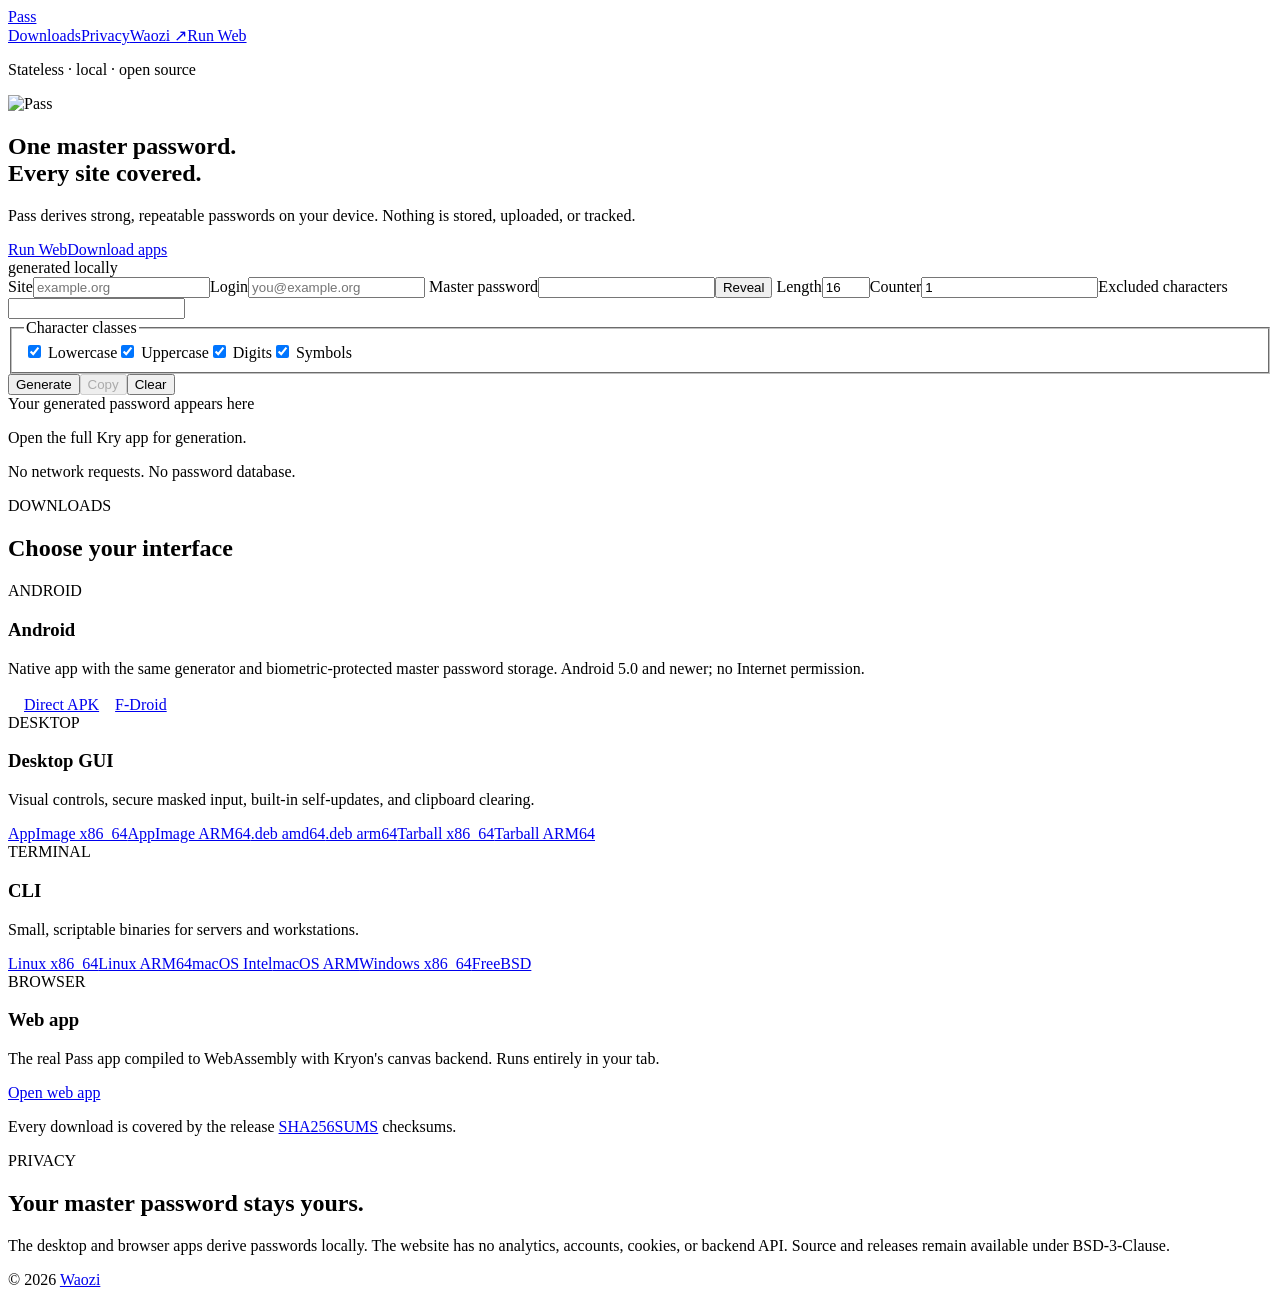
==== web/site/index.html @ 027b359e "Fix LessPass-compatible password generation" ====
<!doctype html>
<html lang="en">
<head>
  <meta charset="utf-8">
  <meta name="viewport" content="width=device-width,initial-scale=1">
  <title>Pass — deterministic passwords</title>
  <meta name="description" content="Generate deterministic passwords locally with the BSD-licensed Pass CLI, desktop app, or browser app.">
  <link rel="canonical" href="https://pass.waozi.xyz/">
  <meta name="theme-color" content="#f3f1ea">
  <link rel="manifest" href="/manifest.webmanifest">
  <link rel="icon" type="image/png" sizes="32x32" href="/icons/favicon-32.png">
  <link rel="apple-touch-icon" href="/icons/apple-touch-icon.png">
  <link rel="stylesheet" href="/styles.css">
</head>
<body>
  <header class="site-header"><div class="site-header-inner"><a class="brand" href="/"><img src="/icons/icon-192.png" alt="">Pass</a><nav class="header-nav"><a href="#downloads">Downloads</a><a href="#privacy">Privacy</a><a href="https://waozi.xyz">Waozi ↗</a><a class="button small" href="/app/">Run Web</a></nav></div></header>
  <main>
    <section class="hero">
      <div><p class="eyebrow">Stateless · local · open source</p><img class="hero-icon" src="/icons/icon-192.png" alt="Pass"><h1>One master password.<br><span>Every site covered.</span></h1><p class="lede">Pass derives strong, repeatable passwords on your device. Nothing is stored, uploaded, or tracked.</p><div class="actions"><a class="button primary" href="/app/">Run Web</a><a class="button" href="#downloads">Download apps</a></div></div>
      <div class="preview" id="generator"><div class="preview-head"><i></i><i></i><i></i><span>generated locally</span></div><div class="preview-body"><div class="form-grid">
        <label>Site<input id="site" autocomplete="off" placeholder="example.org"></label><label>Login<input id="login" autocomplete="username" placeholder="you@example.org"></label>
        <label class="wide">Master password<span class="password-wrap"><input id="master" type="password" autocomplete="current-password"><button id="reveal" type="button" class="inline">Reveal</button></span></label>
        <label>Length<input id="length" type="number" min="5" max="35" value="16"></label><label>Counter<input id="counter" type="number" min="1" value="1"></label><label class="wide">Excluded characters<input id="exclude" autocomplete="off"></label>
        <fieldset class="wide"><legend>Character classes</legend><label><input id="lower" type="checkbox" checked> Lowercase</label><label><input id="upper" type="checkbox" checked> Uppercase</label><label><input id="digits" type="checkbox" checked> Digits</label><label><input id="symbols" type="checkbox" checked> Symbols</label></fieldset>
        <div class="wide actions"><button id="generate" class="button" disabled>Generate</button><button id="copy" class="button secondary" disabled>Copy</button><button id="clear" class="button ghost">Clear</button></div>
        <output id="result" class="wide" aria-live="polite">Your generated password appears here</output><p id="message" class="wide status"></p>
      </div><div class="privacy-line">No network requests. No password database.</div></div></div>
    </section>
    <section id="downloads"><p class="eyebrow">DOWNLOADS</p><h2>Choose your interface</h2><div class="cards">
      <article><span class="tag">ANDROID</span><h3>Android</h3><p>Native app with the same generator and biometric-protected master password storage. Android 5.0 and newer; no Internet permission.</p><div class="links"><a class="channel" href="/downloads/pass-android.apk"><img src="/icons/droid.png" alt="" width="16" height="16">Direct APK</a><a class="channel" href="https://f-droid.org/packages/xyz.waozi.pass/"><img src="/icons/fdroid.png" alt="" width="16" height="16">F-Droid</a></div></article>
      <article><span class="tag">DESKTOP</span><h3>Desktop GUI</h3><p>Visual controls, secure masked input, built-in self-updates, and clipboard clearing.</p><div class="links"><a href="https://github.com/waozixyz/pass/releases/latest/download/pass-${version}-x86_64.AppImage">AppImage x86_64</a><a href="https://github.com/waozixyz/pass/releases/latest/download/pass-${version}-aarch64.AppImage">AppImage ARM64</a><a href="https://github.com/waozixyz/pass/releases/latest/download/pass_${version}_amd64.deb">.deb amd64</a><a href="https://github.com/waozixyz/pass/releases/latest/download/pass_${version}_arm64.deb">.deb arm64</a><a href="/downloads/pass-gui-linux-amd64.tar.gz">Tarball x86_64</a><a href="/downloads/pass-gui-linux-arm64.tar.gz">Tarball ARM64</a></div></article>
      <article><span class="tag">TERMINAL</span><h3>CLI</h3><p>Small, scriptable binaries for servers and workstations.</p><div class="links"><a href="/downloads/pass-cli-linux-amd64.tar.gz">Linux x86_64</a><a href="/downloads/pass-cli-linux-arm64.tar.gz">Linux ARM64</a><a href="/downloads/pass-cli-darwin-amd64.tar.gz">macOS Intel</a><a href="/downloads/pass-cli-darwin-arm64.tar.gz">macOS ARM</a><a href="/downloads/pass-cli-windows-amd64.zip">Windows x86_64</a><a href="/downloads/pass-cli-freebsd-amd64.tar.gz">FreeBSD</a></div></article>
      <article><span class="tag">BROWSER</span><h3>Web app</h3><p>The real Pass app compiled to WebAssembly with Kryon's canvas backend. Runs entirely in your tab.</p><div class="links"><a href="/app/">Open web app</a></div></article>
    </div><p class="downloads-note">Every download is covered by the release <a href="https://github.com/waozixyz/pass/releases/latest/download/SHA256SUMS">SHA256SUMS</a> checksums.</p></section>
    <section class="privacy" id="privacy"><p class="eyebrow">PRIVACY</p><h2>Your master password stays yours.</h2><p>The desktop and browser apps derive passwords locally. The website has no analytics, accounts, cookies, or backend API. Source and releases remain available under BSD-3-Clause.</p></section>
  </main>
  <footer><span>© 2026 <a href="https://waozi.xyz">Waozi</a></span></footer>
<script src="home.js"></script>
</body>
</html>
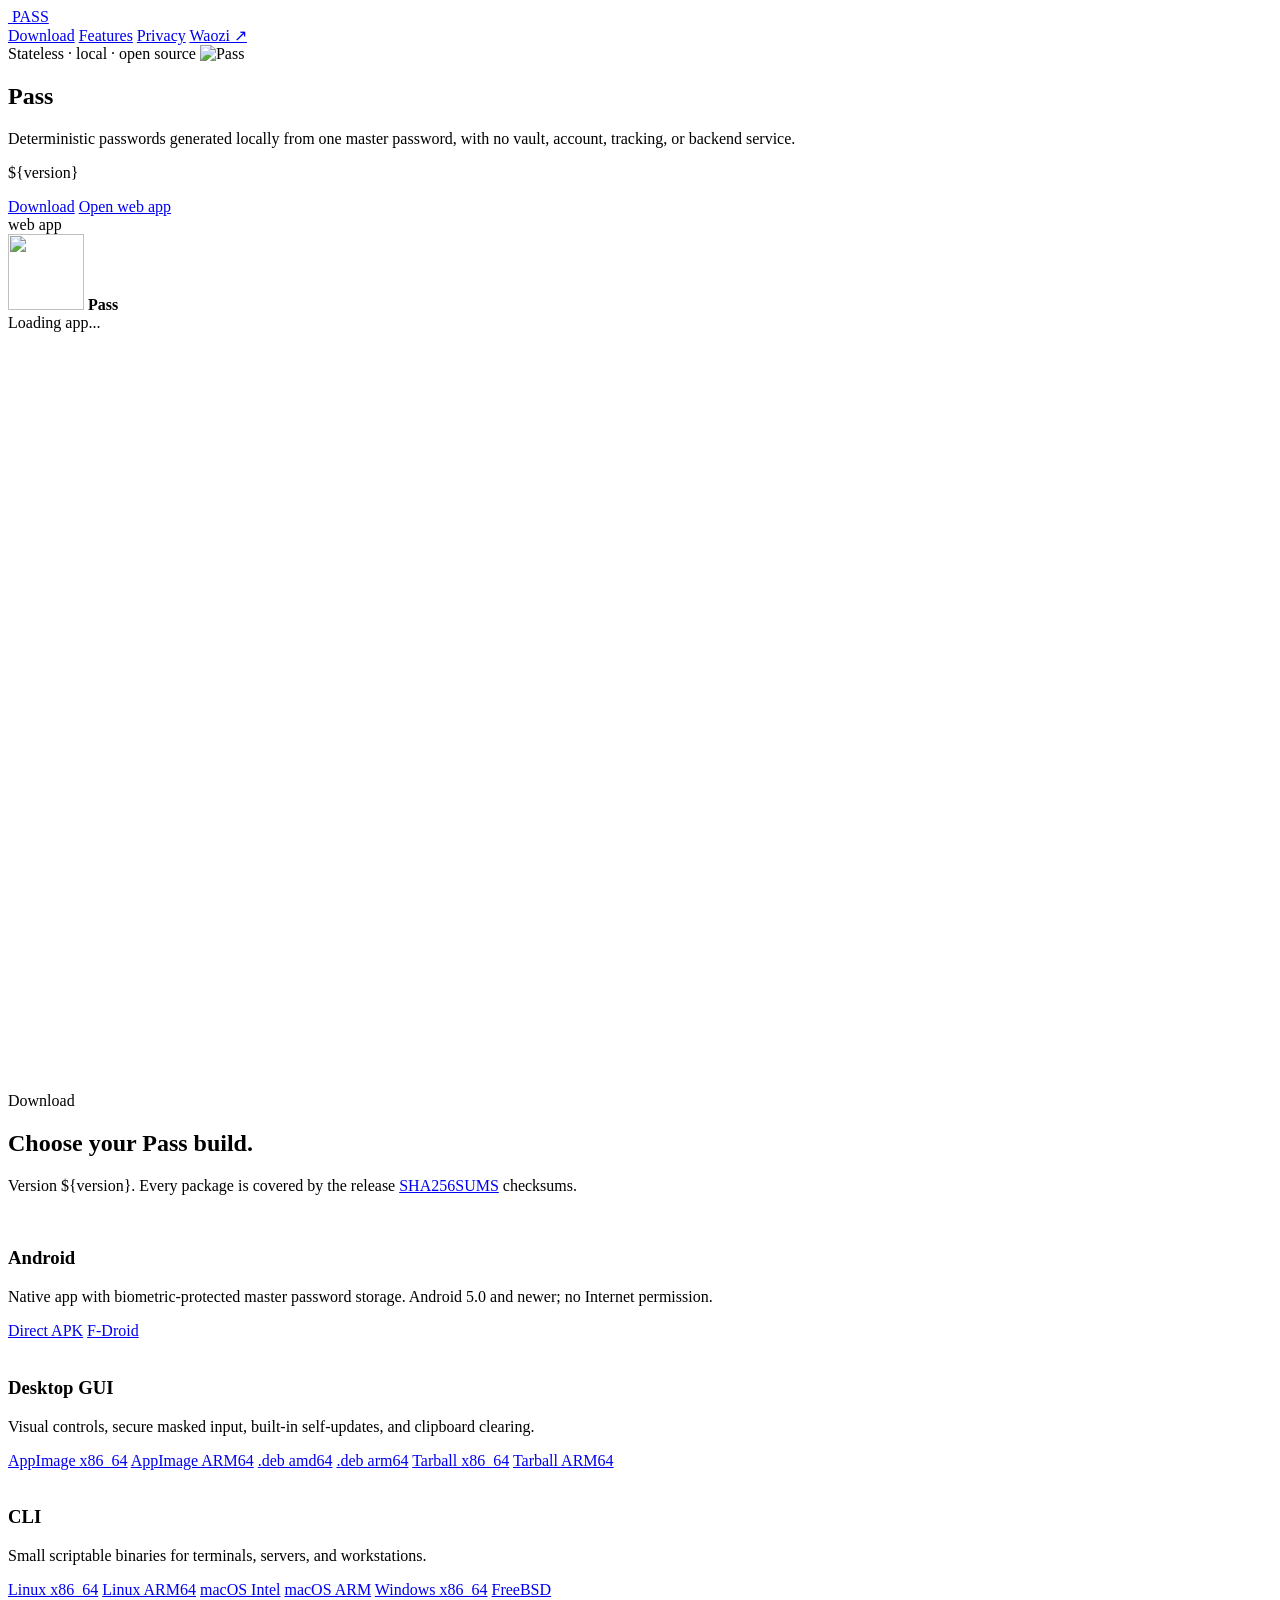
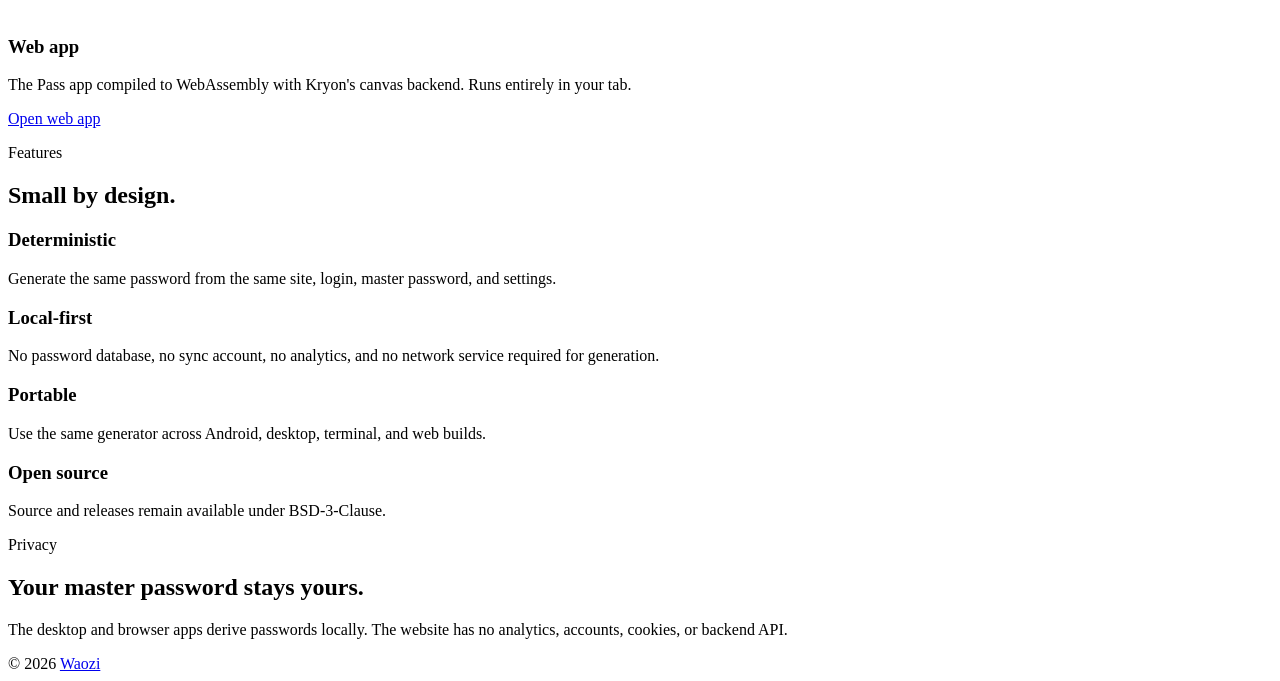
==== commit 7b9de10d: "Refresh Pass website styling" ====
--- a/web/site/index.html
+++ b/web/site/index.html
@@ -6,35 +6,140 @@
   <title>Pass — deterministic passwords</title>
   <meta name="description" content="Generate deterministic passwords locally with the BSD-licensed Pass CLI, desktop app, or browser app.">
   <link rel="canonical" href="https://pass.waozi.xyz/">
-  <meta name="theme-color" content="#f3f1ea">
+  <meta name="theme-color" content="#f7ede2">
   <link rel="manifest" href="/manifest.webmanifest">
   <link rel="icon" type="image/png" sizes="32x32" href="/icons/favicon-32.png">
   <link rel="apple-touch-icon" href="/icons/apple-touch-icon.png">
   <link rel="stylesheet" href="/styles.css">
 </head>
 <body>
-  <header class="site-header"><div class="site-header-inner"><a class="brand" href="/"><img src="/icons/icon-192.png" alt="">Pass</a><nav class="header-nav"><a href="#downloads">Downloads</a><a href="#privacy">Privacy</a><a href="https://waozi.xyz">Waozi ↗</a><a class="button small" href="/app/">Run Web</a></nav></div></header>
-  <main>
-    <section class="hero">
-      <div><p class="eyebrow">Stateless · local · open source</p><img class="hero-icon" src="/icons/icon-192.png" alt="Pass"><h1>One master password.<br><span>Every site covered.</span></h1><p class="lede">Pass derives strong, repeatable passwords on your device. Nothing is stored, uploaded, or tracked.</p><div class="actions"><a class="button primary" href="/app/">Run Web</a><a class="button" href="#downloads">Download apps</a></div></div>
-      <div class="preview" id="generator"><div class="preview-head"><i></i><i></i><i></i><span>generated locally</span></div><div class="preview-body"><div class="form-grid">
-        <label>Site<input id="site" autocomplete="off" placeholder="example.org"></label><label>Login<input id="login" autocomplete="username" placeholder="you@example.org"></label>
-        <label class="wide">Master password<span class="password-wrap"><input id="master" type="password" autocomplete="current-password"><button id="reveal" type="button" class="inline">Reveal</button></span></label>
-        <label>Length<input id="length" type="number" min="5" max="35" value="16"></label><label>Counter<input id="counter" type="number" min="1" value="1"></label><label class="wide">Excluded characters<input id="exclude" autocomplete="off"></label>
-        <fieldset class="wide"><legend>Character classes</legend><label><input id="lower" type="checkbox" checked> Lowercase</label><label><input id="upper" type="checkbox" checked> Uppercase</label><label><input id="digits" type="checkbox" checked> Digits</label><label><input id="symbols" type="checkbox" checked> Symbols</label></fieldset>
-        <div class="wide actions"><button id="generate" class="button" disabled>Generate</button><button id="copy" class="button secondary" disabled>Copy</button><button id="clear" class="button ghost">Clear</button></div>
-        <output id="result" class="wide" aria-live="polite">Your generated password appears here</output><p id="message" class="wide status"></p>
-      </div><div class="privacy-line">No network requests. No password database.</div></div></div>
+  <header class="site-header">
+    <div class="site-header-inner">
+      <a class="brand" href="/">
+        <img src="/icons/icon-192.png" alt="">
+        <span>PASS</span>
+      </a>
+      <nav class="header-nav" aria-label="Primary">
+        <a href="#downloads">Download</a>
+        <a href="#features">Features</a>
+        <a href="#privacy">Privacy</a>
+        <a class="is-external" href="https://waozi.xyz">Waozi ↗</a>
+      </nav>
+    </div>
+  </header>
+  <main id="main-content">
+    <section class="hero" aria-label="Pass introduction">
+      <div class="hero-copy">
+        <span class="eyebrow"><span class="dot"></span>Stateless &middot; local &middot; open source</span>
+        <img class="hero-icon" src="/icons/icon-192.png" alt="Pass">
+        <h1>Pass</h1>
+        <p class="lede">Deterministic passwords generated locally from one master password, with no vault, account, tracking, or backend service.</p>
+        <p class="version">${version}</p>
+        <div class="actions">
+          <a class="button primary" href="#downloads">Download</a>
+          <a class="button" href="/app/">Open web app</a>
+        </div>
+      </div>
+      <div class="hero-panel">
+        <div class="hero-panel-bar">
+          <span class="tl"></span>
+          <span class="tl"></span>
+          <span class="tl"></span>
+          <span class="title">web app</span>
+        </div>
+        <div class="home-app" aria-label="Pass web app">
+          <div class="loading-screen" id="loading-screen" role="status" aria-live="polite">
+            <div class="loading-panel">
+              <img src="/icons/icon-192.png" alt="" width="76" height="76">
+              <strong>Pass</strong>
+              <div id="status">Loading app...</div>
+            </div>
+          </div>
+          <div class="canvas-stage">
+            <div class="canvas-frame" id="canvas-frame">
+              <canvas class="emscripten" id="canvas" width="720" height="740" oncontextmenu="event.preventDefault()" tabindex="-1"></canvas>
+            </div>
+          </div>
+        </div>
+      </div>
     </section>
-    <section id="downloads"><p class="eyebrow">DOWNLOADS</p><h2>Choose your interface</h2><div class="cards">
-      <article><span class="tag">ANDROID</span><h3>Android</h3><p>Native app with the same generator and biometric-protected master password storage. Android 5.0 and newer; no Internet permission.</p><div class="links"><a class="channel" href="/downloads/pass-android.apk"><img src="/icons/droid.png" alt="" width="16" height="16">Direct APK</a><a class="channel" href="https://f-droid.org/packages/xyz.waozi.pass/"><img src="/icons/fdroid.png" alt="" width="16" height="16">F-Droid</a></div></article>
-      <article><span class="tag">DESKTOP</span><h3>Desktop GUI</h3><p>Visual controls, secure masked input, built-in self-updates, and clipboard clearing.</p><div class="links"><a href="https://github.com/waozixyz/pass/releases/latest/download/pass-${version}-x86_64.AppImage">AppImage x86_64</a><a href="https://github.com/waozixyz/pass/releases/latest/download/pass-${version}-aarch64.AppImage">AppImage ARM64</a><a href="https://github.com/waozixyz/pass/releases/latest/download/pass_${version}_amd64.deb">.deb amd64</a><a href="https://github.com/waozixyz/pass/releases/latest/download/pass_${version}_arm64.deb">.deb arm64</a><a href="/downloads/pass-gui-linux-amd64.tar.gz">Tarball x86_64</a><a href="/downloads/pass-gui-linux-arm64.tar.gz">Tarball ARM64</a></div></article>
-      <article><span class="tag">TERMINAL</span><h3>CLI</h3><p>Small, scriptable binaries for servers and workstations.</p><div class="links"><a href="/downloads/pass-cli-linux-amd64.tar.gz">Linux x86_64</a><a href="/downloads/pass-cli-linux-arm64.tar.gz">Linux ARM64</a><a href="/downloads/pass-cli-darwin-amd64.tar.gz">macOS Intel</a><a href="/downloads/pass-cli-darwin-arm64.tar.gz">macOS ARM</a><a href="/downloads/pass-cli-windows-amd64.zip">Windows x86_64</a><a href="/downloads/pass-cli-freebsd-amd64.tar.gz">FreeBSD</a></div></article>
-      <article><span class="tag">BROWSER</span><h3>Web app</h3><p>The real Pass app compiled to WebAssembly with Kryon's canvas backend. Runs entirely in your tab.</p><div class="links"><a href="/app/">Open web app</a></div></article>
-    </div><p class="downloads-note">Every download is covered by the release <a href="https://github.com/waozixyz/pass/releases/latest/download/SHA256SUMS">SHA256SUMS</a> checksums.</p></section>
-    <section class="privacy" id="privacy"><p class="eyebrow">PRIVACY</p><h2>Your master password stays yours.</h2><p>The desktop and browser apps derive passwords locally. The website has no analytics, accounts, cookies, or backend API. Source and releases remain available under BSD-3-Clause.</p></section>
+    <section class="downloads-section" id="downloads" aria-labelledby="downloads-title">
+      <div class="section-heading">
+        <p class="section-eyebrow"><span class="dot"></span>Download</p>
+        <h2 id="downloads-title">Choose your Pass build.</h2>
+        <p>Version ${version}. Every package is covered by the release <a href="https://github.com/waozixyz/pass/releases/latest/download/SHA256SUMS">SHA256SUMS</a> checksums.</p>
+      </div>
+      <div class="downloads-board">
+        <article class="download-platform">
+          <div class="download-platform-icon"><img src="/icons/droid.png" alt=""></div>
+          <div class="download-platform-body">
+            <h3>Android</h3>
+            <p>Native app with biometric-protected master password storage. Android 5.0 and newer; no Internet permission.</p>
+            <nav class="download-pills" aria-label="Android downloads">
+              <a class="is-primary" href="/downloads/pass-android.apk">Direct APK</a>
+              <a href="https://f-droid.org/packages/xyz.waozi.pass/">F-Droid</a>
+            </nav>
+          </div>
+        </article>
+        <article class="download-platform">
+          <div class="download-platform-icon"><img src="/icons/icon-192.png" alt=""></div>
+          <div class="download-platform-body">
+            <h3>Desktop GUI</h3>
+            <p>Visual controls, secure masked input, built-in self-updates, and clipboard clearing.</p>
+            <nav class="download-pills" aria-label="Desktop downloads">
+              <a class="is-primary" href="https://github.com/waozixyz/pass/releases/latest/download/pass-${version}-x86_64.AppImage">AppImage x86_64</a>
+              <a href="https://github.com/waozixyz/pass/releases/latest/download/pass-${version}-aarch64.AppImage">AppImage ARM64</a>
+              <a href="https://github.com/waozixyz/pass/releases/latest/download/pass_${version}_amd64.deb">.deb amd64</a>
+              <a href="https://github.com/waozixyz/pass/releases/latest/download/pass_${version}_arm64.deb">.deb arm64</a>
+              <a href="/downloads/pass-gui-linux-amd64.tar.gz">Tarball x86_64</a>
+              <a href="/downloads/pass-gui-linux-arm64.tar.gz">Tarball ARM64</a>
+            </nav>
+          </div>
+        </article>
+        <article class="download-platform">
+          <div class="download-platform-icon"><img src="/icons/icon-192.png" alt=""></div>
+          <div class="download-platform-body">
+            <h3>CLI</h3>
+            <p>Small scriptable binaries for terminals, servers, and workstations.</p>
+            <nav class="download-pills" aria-label="CLI downloads">
+              <a class="is-primary" href="/downloads/pass-cli-linux-amd64.tar.gz">Linux x86_64</a>
+              <a href="/downloads/pass-cli-linux-arm64.tar.gz">Linux ARM64</a>
+              <a href="/downloads/pass-cli-darwin-amd64.tar.gz">macOS Intel</a>
+              <a href="/downloads/pass-cli-darwin-arm64.tar.gz">macOS ARM</a>
+              <a href="/downloads/pass-cli-windows-amd64.zip">Windows x86_64</a>
+              <a href="/downloads/pass-cli-freebsd-amd64.tar.gz">FreeBSD</a>
+            </nav>
+          </div>
+        </article>
+        <article class="download-platform">
+          <div class="download-platform-icon"><img src="/icons/icon-192.png" alt=""></div>
+          <div class="download-platform-body">
+            <h3>Web app</h3>
+            <p>The Pass app compiled to WebAssembly with Kryon's canvas backend. Runs entirely in your tab.</p>
+            <nav class="download-pills" aria-label="Web app links">
+              <a class="is-primary" href="/app/">Open web app</a>
+            </nav>
+          </div>
+        </article>
+      </div>
+    </section>
+    <section class="features-section" id="features">
+      <p class="section-eyebrow"><span class="dot"></span>Features</p>
+      <h2>Small by design.</h2>
+      <div class="features-grid">
+        <div class="feature-item"><h3>Deterministic</h3><p>Generate the same password from the same site, login, master password, and settings.</p></div>
+        <div class="feature-item"><h3>Local-first</h3><p>No password database, no sync account, no analytics, and no network service required for generation.</p></div>
+        <div class="feature-item"><h3>Portable</h3><p>Use the same generator across Android, desktop, terminal, and web builds.</p></div>
+        <div class="feature-item"><h3>Open source</h3><p>Source and releases remain available under BSD-3-Clause.</p></div>
+      </div>
+    </section>
+    <section class="privacy-section" id="privacy">
+      <p class="section-eyebrow"><span class="dot"></span>Privacy</p>
+      <h2>Your master password stays yours.</h2>
+      <p>The desktop and browser apps derive passwords locally. The website has no analytics, accounts, cookies, or backend API.</p>
+    </section>
   </main>
   <footer><span>© 2026 <a href="https://waozi.xyz">Waozi</a></span></footer>
-<script src="home.js"></script>
+<script src="/app/app.js" data-app-base="/app/"></script>
 </body>
 </html>
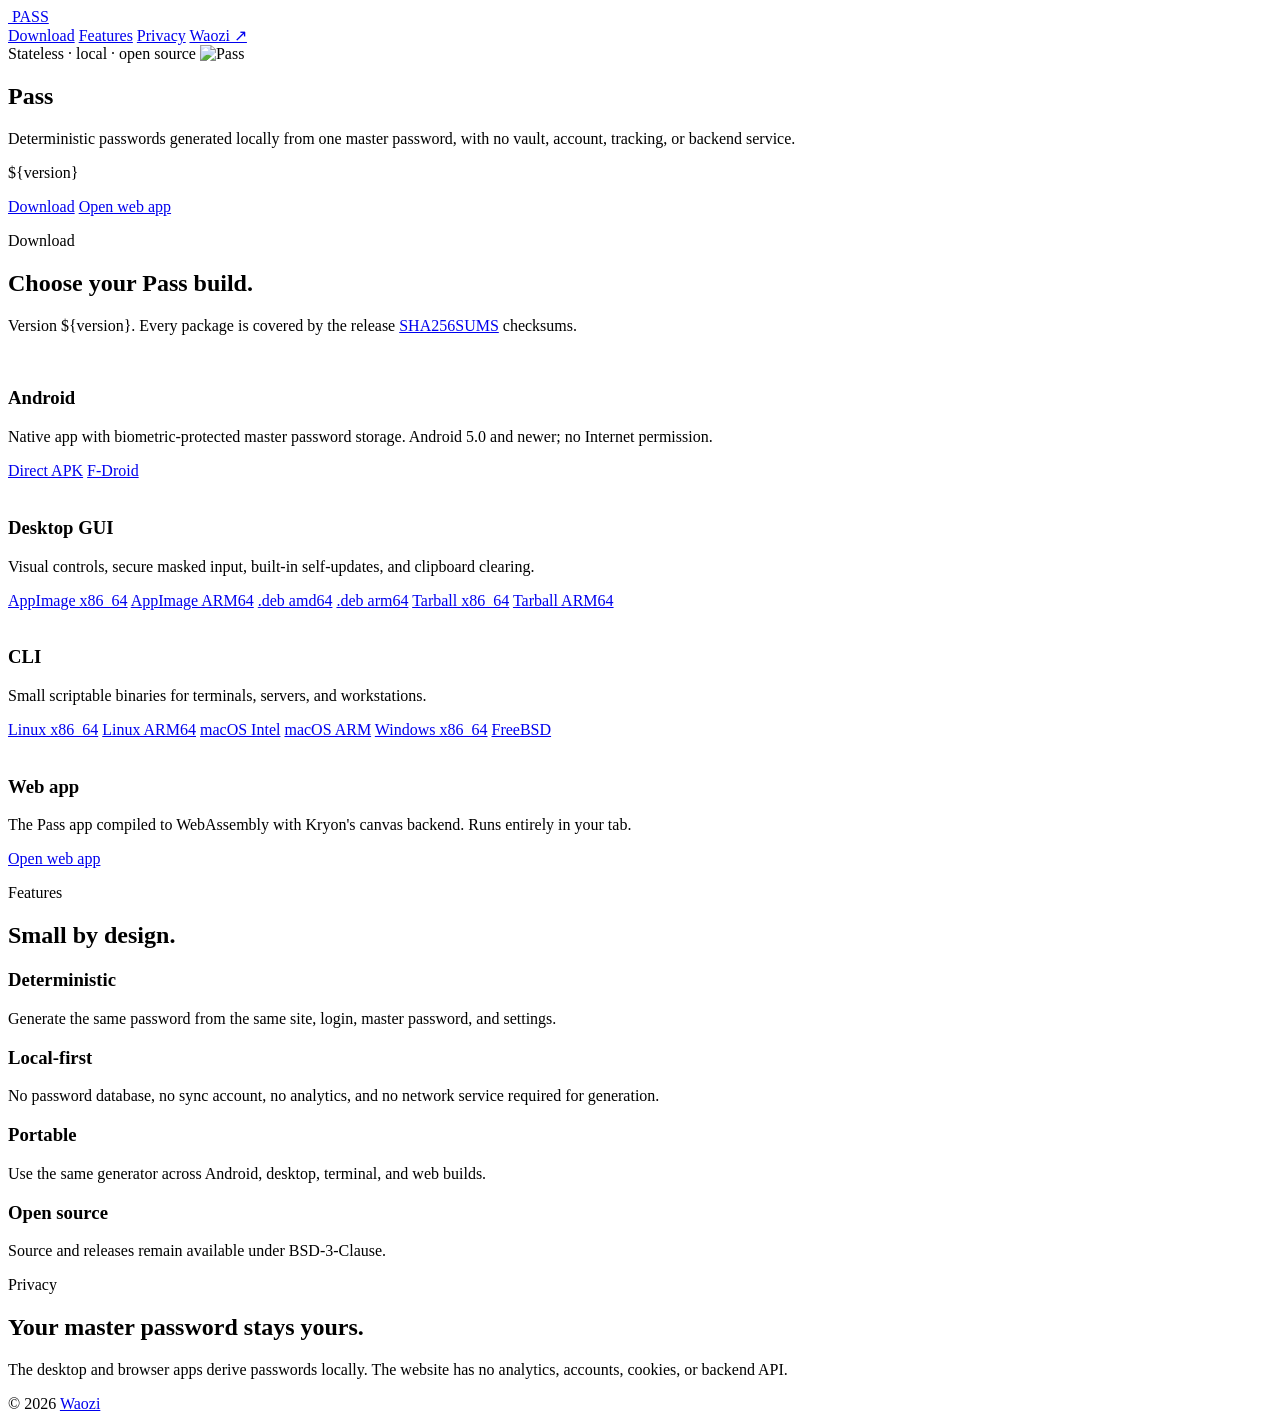
==== commit 044024b5: "Keep Pass web app on separate page" ====
--- a/web/site/index.html
+++ b/web/site/index.html
@@ -38,28 +38,6 @@
         <div class="actions">
           <a class="button primary" href="#downloads">Download</a>
           <a class="button" href="/app/">Open web app</a>
-        </div>
-      </div>
-      <div class="hero-panel">
-        <div class="hero-panel-bar">
-          <span class="tl"></span>
-          <span class="tl"></span>
-          <span class="tl"></span>
-          <span class="title">web app</span>
-        </div>
-        <div class="home-app" aria-label="Pass web app">
-          <div class="loading-screen" id="loading-screen" role="status" aria-live="polite">
-            <div class="loading-panel">
-              <img src="/icons/icon-192.png" alt="" width="76" height="76">
-              <strong>Pass</strong>
-              <div id="status">Loading app...</div>
-            </div>
-          </div>
-          <div class="canvas-stage">
-            <div class="canvas-frame" id="canvas-frame">
-              <canvas class="emscripten" id="canvas" width="720" height="740" oncontextmenu="event.preventDefault()" tabindex="-1"></canvas>
-            </div>
-          </div>
         </div>
       </div>
     </section>
@@ -140,6 +118,5 @@
     </section>
   </main>
   <footer><span>© 2026 <a href="https://waozi.xyz">Waozi</a></span></footer>
-<script src="/app/app.js" data-app-base="/app/"></script>
 </body>
 </html>
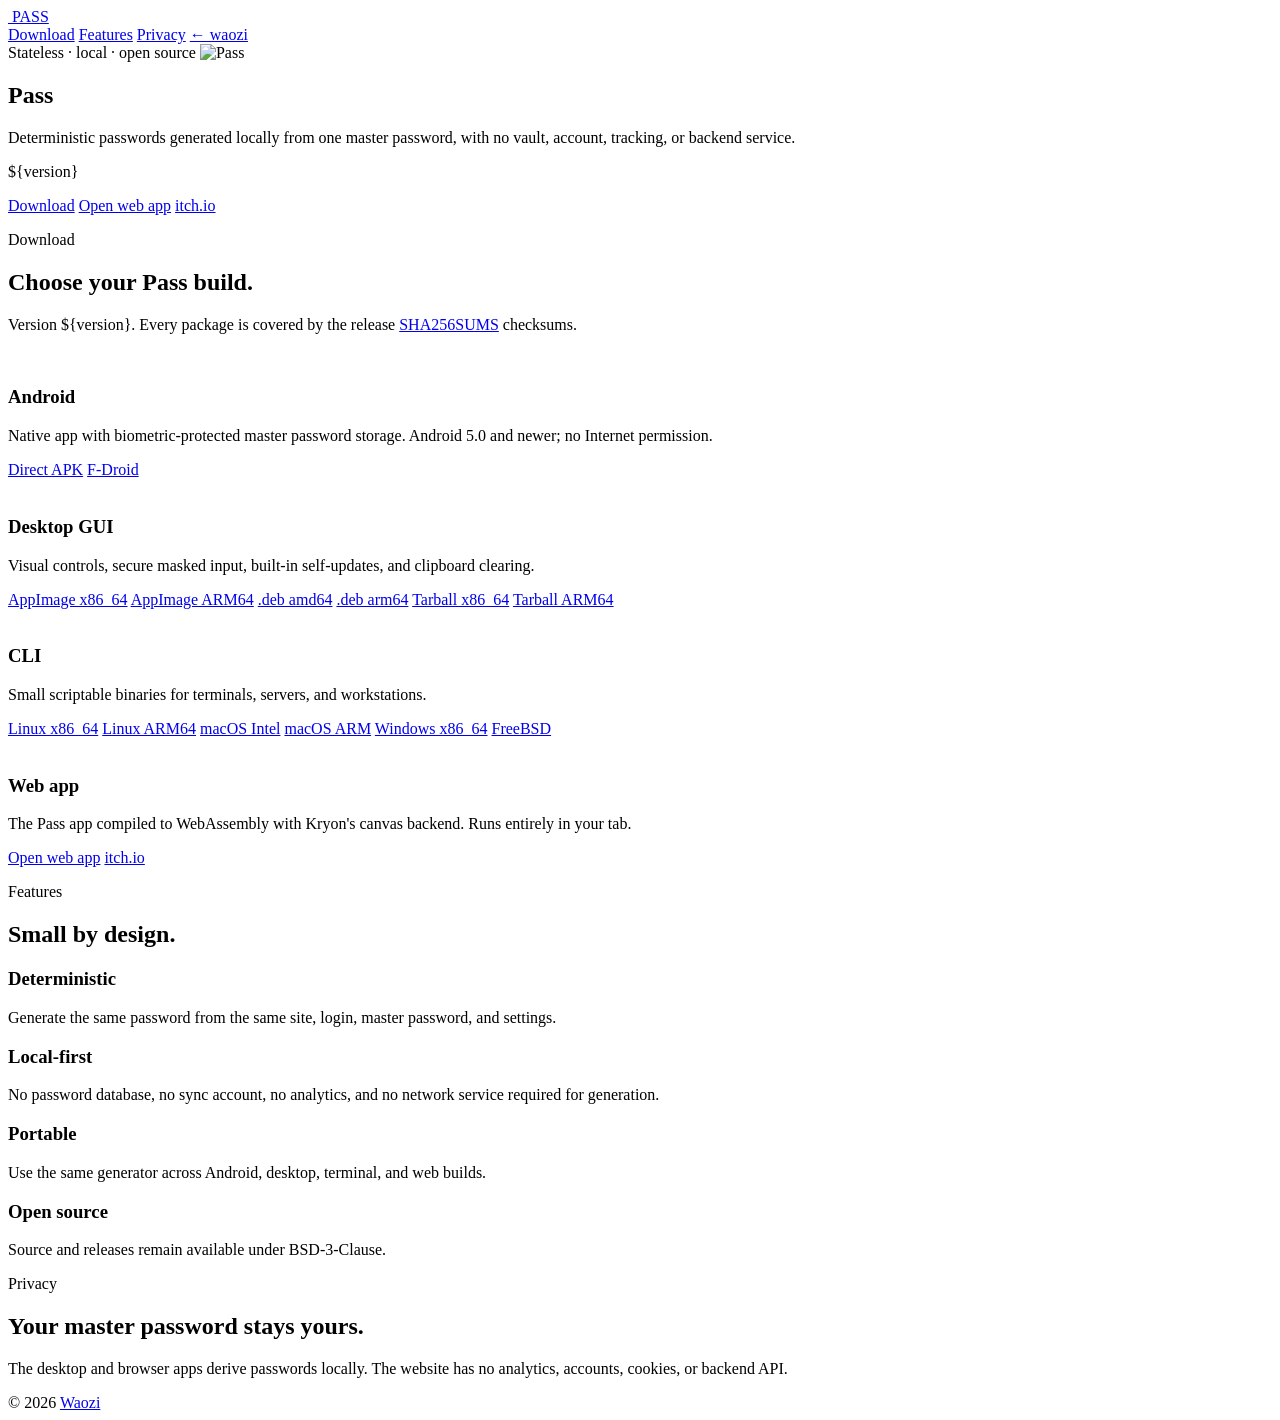
==== commit 7a1ab6a4: "Publish Pass web builds to itch" ====
--- a/web/site/index.html
+++ b/web/site/index.html
@@ -23,7 +23,7 @@
         <a href="#downloads">Download</a>
         <a href="#features">Features</a>
         <a href="#privacy">Privacy</a>
-        <a class="is-external" href="https://waozi.xyz">Waozi ↗</a>
+        <a class="is-external" href="https://waozi.xyz" aria-label="Return to waozi.xyz">← waozi</a>
       </nav>
     </div>
   </header>
@@ -38,6 +38,7 @@
         <div class="actions">
           <a class="button primary" href="#downloads">Download</a>
           <a class="button" href="/app/">Open web app</a>
+          <a class="button" href="https://waozi.itch.io/pass" target="_blank" rel="noopener">itch.io</a>
         </div>
       </div>
     </section>
@@ -60,7 +61,7 @@
           </div>
         </article>
         <article class="download-platform">
-          <div class="download-platform-icon"><img src="/icons/icon-192.png" alt=""></div>
+          <div class="download-platform-icon"><img src="/icons/display.png" alt=""></div>
           <div class="download-platform-body">
             <h3>Desktop GUI</h3>
             <p>Visual controls, secure masked input, built-in self-updates, and clipboard clearing.</p>
@@ -75,7 +76,7 @@
           </div>
         </article>
         <article class="download-platform">
-          <div class="download-platform-icon"><img src="/icons/icon-192.png" alt=""></div>
+          <div class="download-platform-icon"><img src="/icons/cli.png" alt=""></div>
           <div class="download-platform-body">
             <h3>CLI</h3>
             <p>Small scriptable binaries for terminals, servers, and workstations.</p>
@@ -90,12 +91,13 @@
           </div>
         </article>
         <article class="download-platform">
-          <div class="download-platform-icon"><img src="/icons/icon-192.png" alt=""></div>
+          <div class="download-platform-icon"><img src="/icons/wasm.png" alt=""></div>
           <div class="download-platform-body">
             <h3>Web app</h3>
             <p>The Pass app compiled to WebAssembly with Kryon's canvas backend. Runs entirely in your tab.</p>
             <nav class="download-pills" aria-label="Web app links">
               <a class="is-primary" href="/app/">Open web app</a>
+              <a href="https://waozi.itch.io/pass" target="_blank" rel="noopener">itch.io</a>
             </nav>
           </div>
         </article>
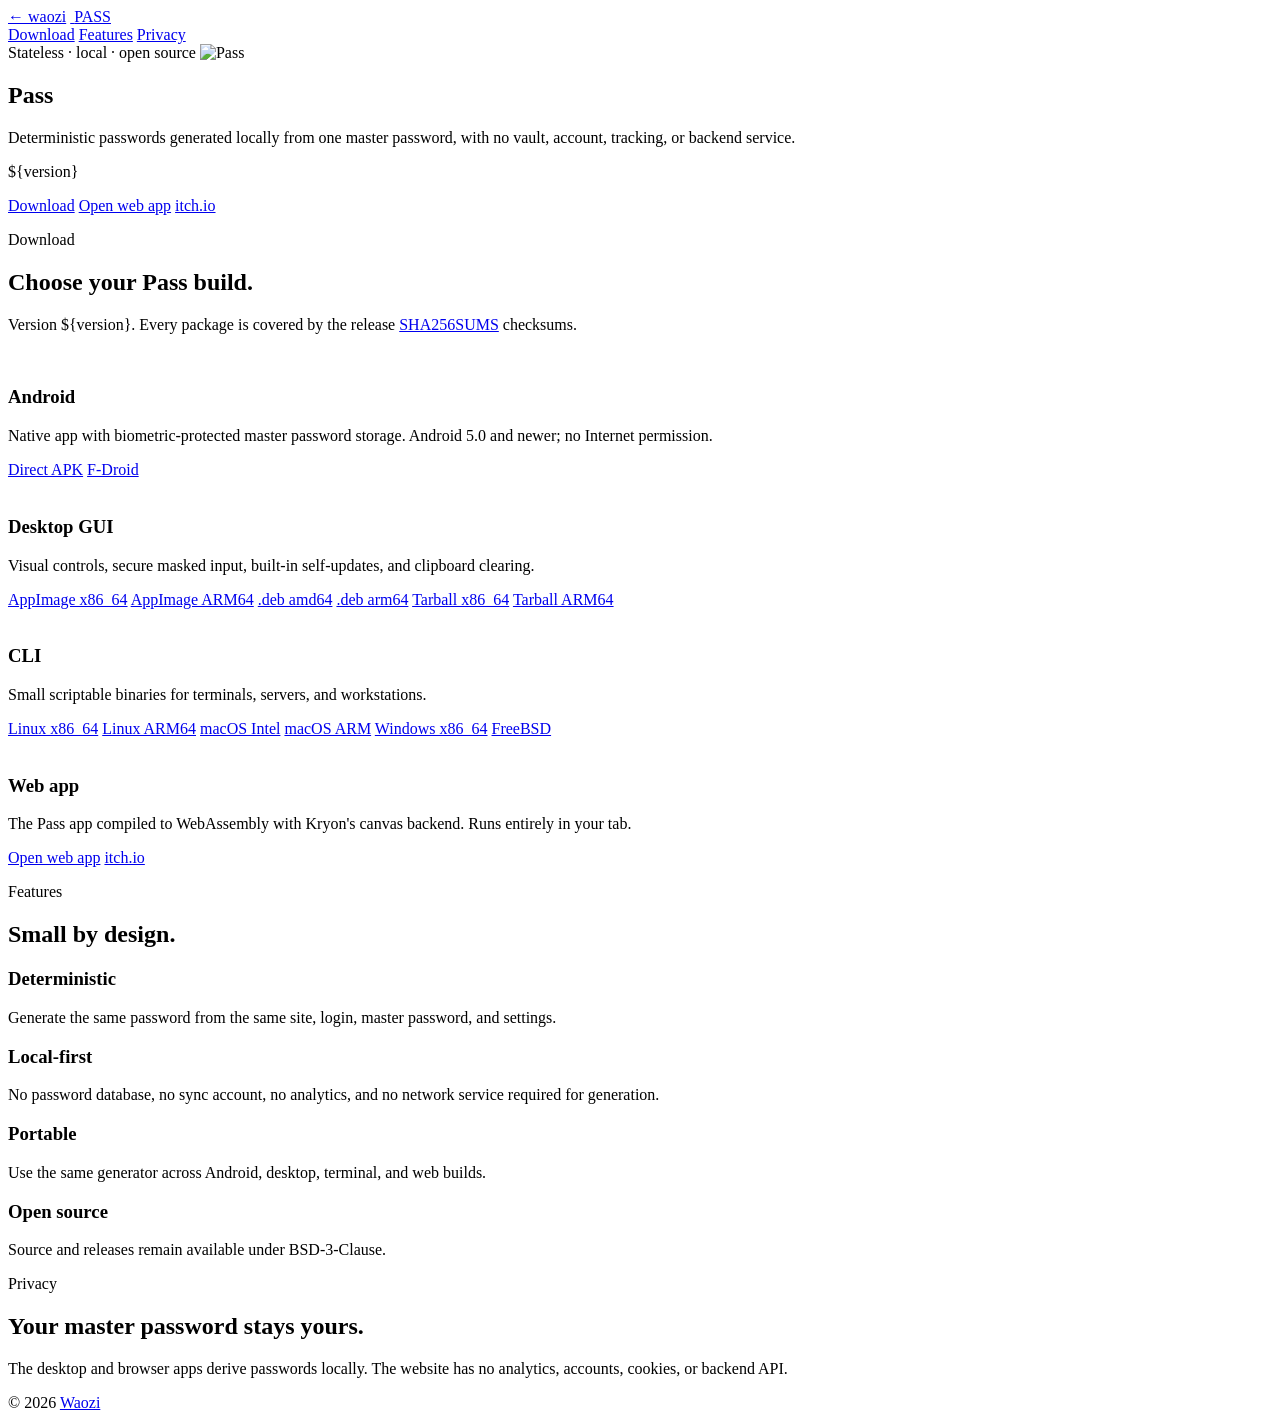
==== commit 3d27747a: "Move Pass Waozi return link" ====
--- a/web/site/index.html
+++ b/web/site/index.html
@@ -15,6 +15,7 @@
 <body>
   <header class="site-header">
     <div class="site-header-inner">
+      <a class="site-return" href="https://waozi.xyz" aria-label="Return to waozi.xyz">← waozi</a>
       <a class="brand" href="/">
         <img src="/icons/icon-192.png" alt="">
         <span>PASS</span>
@@ -23,7 +24,6 @@
         <a href="#downloads">Download</a>
         <a href="#features">Features</a>
         <a href="#privacy">Privacy</a>
-        <a class="is-external" href="https://waozi.xyz" aria-label="Return to waozi.xyz">← waozi</a>
       </nav>
     </div>
   </header>
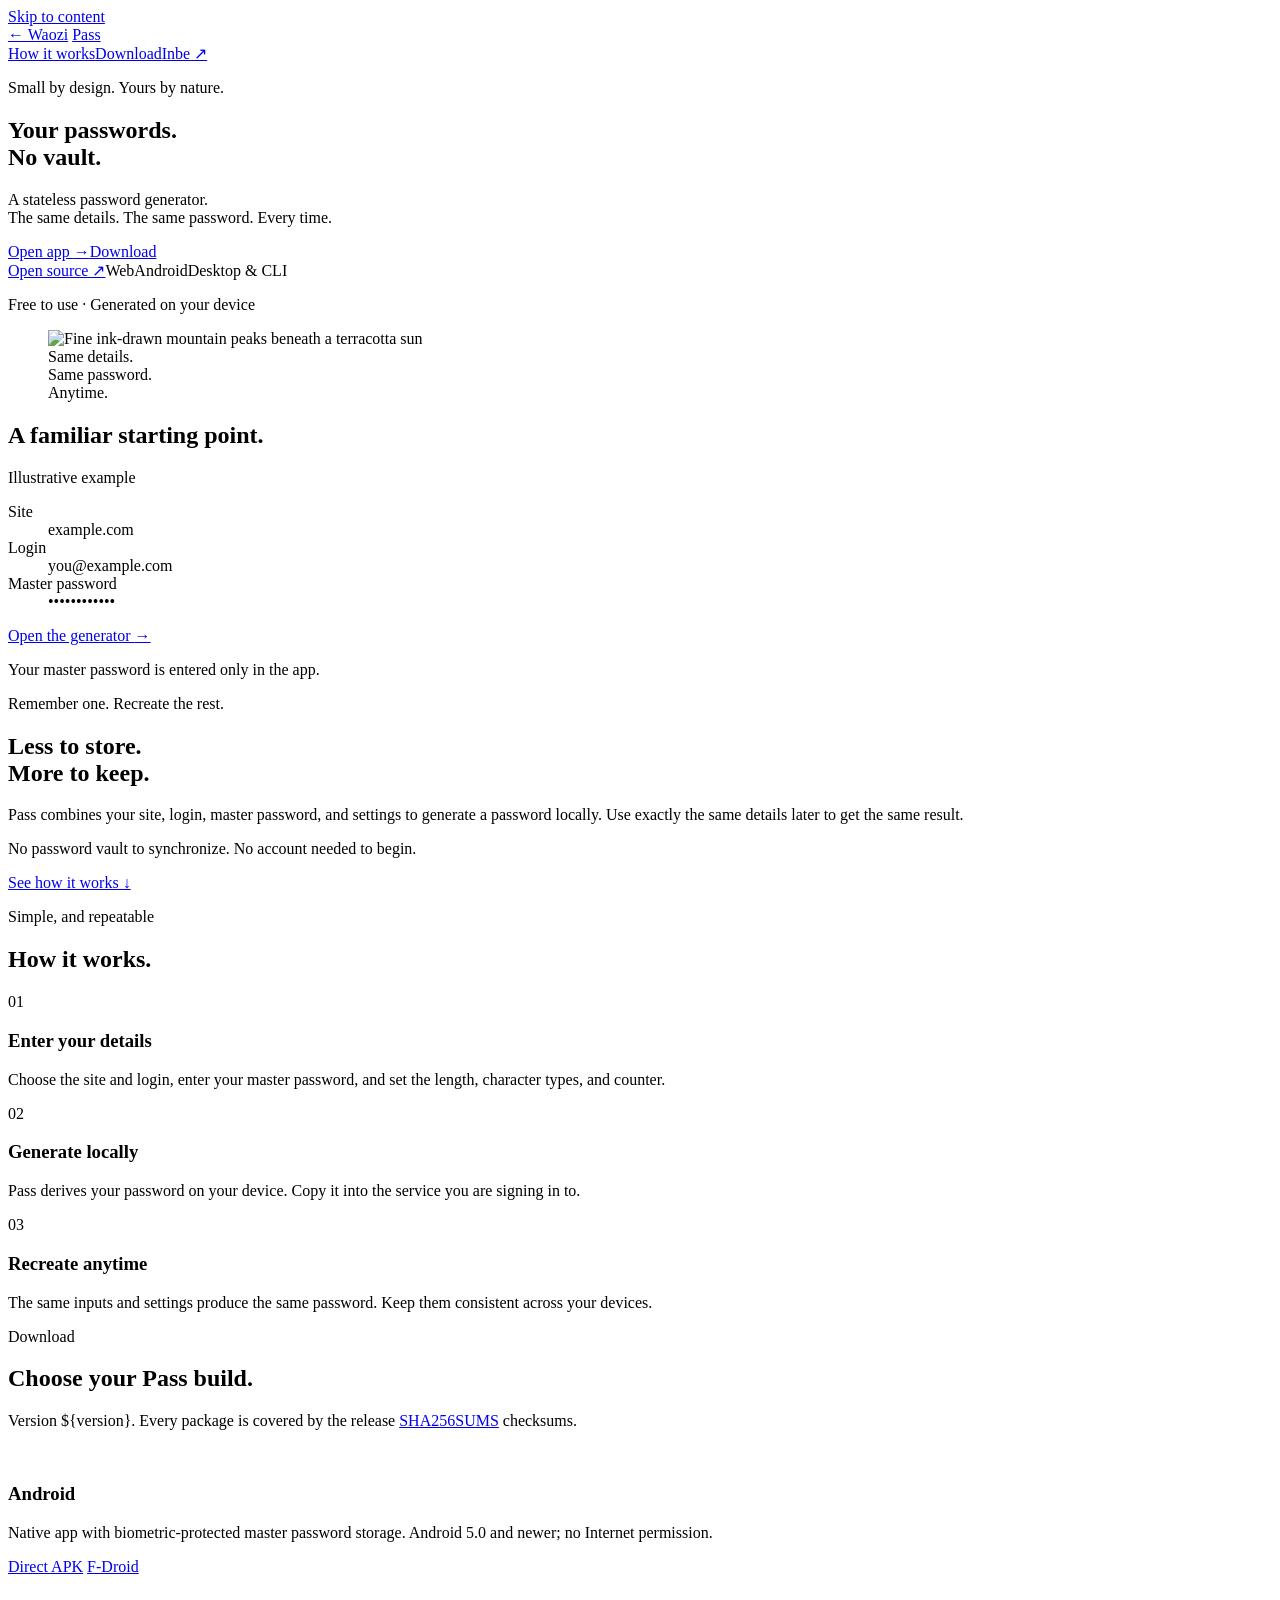
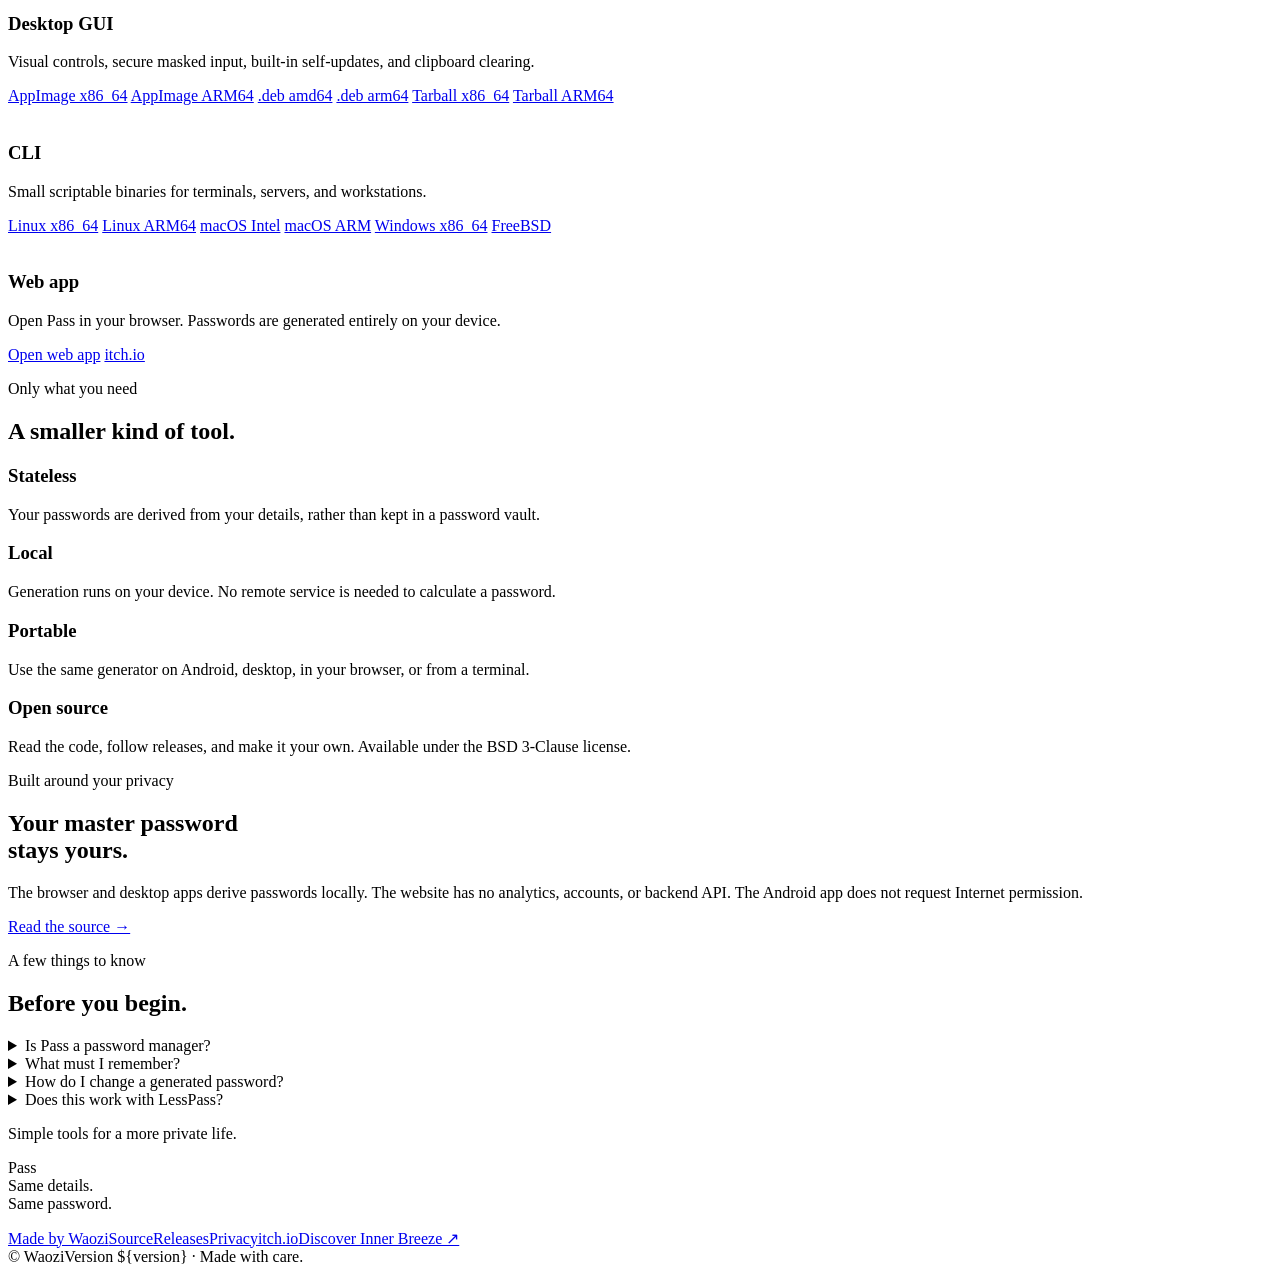
==== commit bc8e59fb: "Give Pass an illustrated editorial website" ====
--- a/web/site/index.html
+++ b/web/site/index.html
@@ -3,46 +3,61 @@
 <head>
   <meta charset="utf-8">
   <meta name="viewport" content="width=device-width,initial-scale=1">
-  <title>Pass — deterministic passwords</title>
-  <meta name="description" content="Generate deterministic passwords locally with the BSD-licensed Pass CLI, desktop app, or browser app.">
+  <title>Pass — Your passwords. No vault.</title>
+  <meta name="description" content="A stateless password generator. Recreate your passwords from the same details, entirely on your device. Free, open source, and available for web, Android, and desktop.">
   <link rel="canonical" href="https://pass.waozi.xyz/">
-  <meta name="theme-color" content="#f7ede2">
+  <meta property="og:type" content="website">
+  <meta property="og:url" content="https://pass.waozi.xyz/">
+  <meta property="og:site_name" content="Pass">
+  <meta property="og:title" content="Pass — Your passwords. No vault.">
+  <meta property="og:description" content="A stateless password generator. The same details. The same password. Generated on your device.">
+  <meta property="og:image" content="https://pass.waozi.xyz/images/social.png">
+  <meta property="og:image:width" content="1536">
+  <meta property="og:image:height" content="1024">
+  <meta property="og:image:alt" content="Pass. Your passwords. No vault. Ink mountains beneath a terracotta sun.">
+  <meta name="twitter:card" content="summary_large_image">
+  <meta name="twitter:title" content="Pass — Your passwords. No vault.">
+  <meta name="twitter:description" content="A stateless password generator. Generated on your device.">
+  <meta name="twitter:image" content="https://pass.waozi.xyz/images/social.png">
+  <meta name="theme-color" content="#f7f3eb">
   <link rel="manifest" href="/manifest.webmanifest">
   <link rel="icon" type="image/png" sizes="32x32" href="/icons/favicon-32.png">
   <link rel="apple-touch-icon" href="/icons/apple-touch-icon.png">
   <link rel="stylesheet" href="/styles.css">
 </head>
 <body>
+  <a class="skip-link" href="#main-content">Skip to content</a>
   <header class="site-header">
-    <div class="site-header-inner">
-      <a class="site-return" href="https://waozi.xyz" aria-label="Return to waozi.xyz">← waozi</a>
-      <a class="brand" href="/">
-        <img src="/icons/icon-192.png" alt="">
-        <span>PASS</span>
-      </a>
-      <nav class="header-nav" aria-label="Primary">
-        <a href="#downloads">Download</a>
-        <a href="#features">Features</a>
-        <a href="#privacy">Privacy</a>
-      </nav>
-    </div>
+    <a class="site-return" href="https://waozi.xyz/#apps">← Waozi</a>
+    <a class="brand" href="/" aria-label="Pass home"><span class="pass-mark" aria-hidden="true"></span>Pass</a>
+    <nav class="site-nav" aria-label="Main navigation"><a href="#how-it-works">How it works</a><a href="#downloads">Download</a><a href="https://inbe.waozi.xyz">Inbe ↗</a></nav>
   </header>
-  <main id="main-content">
-    <section class="hero" aria-label="Pass introduction">
+  <main class="container" id="main-content">
+    <section class="hero" aria-labelledby="hero-title">
       <div class="hero-copy">
-        <span class="eyebrow"><span class="dot"></span>Stateless &middot; local &middot; open source</span>
-        <img class="hero-icon" src="/icons/icon-192.png" alt="Pass">
-        <h1>Pass</h1>
-        <p class="lede">Deterministic passwords generated locally from one master password, with no vault, account, tracking, or backend service.</p>
-        <p class="version">${version}</p>
-        <div class="actions">
-          <a class="button primary" href="#downloads">Download</a>
-          <a class="button" href="/app/">Open web app</a>
-          <a class="button" href="https://waozi.itch.io/pass" target="_blank" rel="noopener">itch.io</a>
-        </div>
+        <p class="eyebrow">Small by design. Yours by nature.</p>
+        <h1 id="hero-title">Your passwords.<br>No vault.</h1>
+        <p class="hero-lede">A stateless password generator.<br>The same details. The same password. Every time.</p>
+        <div class="actions"><a class="button button-primary" href="/app/">Open app <span aria-hidden="true">→</span></a><a class="button" href="#downloads">Download</a></div>
+        <div class="platforms"><a class="source" href="https://github.com/waozixyz/pass">Open source ↗</a><span>Web</span><span>Android</span><span>Desktop &amp; CLI</span></div>
+        <p class="small-note">Free to use · Generated on your device</p>
       </div>
+      <figure class="hero-art"><img src="/images/mountain.webp" width="1536" height="1024" alt="Fine ink-drawn mountain peaks beneath a terracotta sun" fetchpriority="high"><figcaption>Same details.<br>Same password.<br>Anytime.</figcaption></figure>
     </section>
-    <section class="downloads-section" id="downloads" aria-labelledby="downloads-title">
+    <section class="generator-intro" aria-labelledby="generator-title">
+      <div class="generator-example">
+        <div class="example-heading"><h2 id="generator-title">A familiar starting point.</h2><span>Illustrative example</span></div>
+        <dl class="example-fields"><div><dt>Site</dt><dd>example.com</dd></div><div><dt>Login</dt><dd>you@example.com</dd></div><div><dt>Master password</dt><dd><span aria-label="Masked master password">••••••••••••</span></dd></div></dl>
+        <a class="button button-primary" href="/app/">Open the generator <span aria-hidden="true">→</span></a>
+        <p class="example-note">Your master password is entered only in the app.</p>
+      </div>
+      <div class="generator-aside"><p class="eyebrow">Remember one. Recreate the rest.</p><h2>Less to store.<br>More to keep.</h2><p>Pass combines your site, login, master password, and settings to generate a password locally. Use exactly the same details later to get the same result.</p><p>No password vault to synchronize. No account needed to begin.</p><a class="text-link" href="#how-it-works">See how it works ↓</a></div>
+    </section>
+    <section class="how-it-works section" id="how-it-works" aria-labelledby="how-title">
+      <div class="section-heading"><p class="eyebrow">Simple, and repeatable</p><h2 id="how-title">How it works.</h2></div>
+      <div class="three-columns"><article><p class="number">01</p><h3>Enter your details</h3><p>Choose the site and login, enter your master password, and set the length, character types, and counter.</p></article><article><p class="number">02</p><h3>Generate locally</h3><p>Pass derives your password on your device. Copy it into the service you are signing in to.</p></article><article><p class="number">03</p><h3>Recreate anytime</h3><p>The same inputs and settings produce the same password. Keep them consistent across your devices.</p></article></div>
+    </section>
+    <section class="downloads-section section" id="downloads" aria-labelledby="downloads-title">
       <div class="section-heading">
         <p class="section-eyebrow"><span class="dot"></span>Download</p>
         <h2 id="downloads-title">Choose your Pass build.</h2>
@@ -94,7 +109,7 @@
           <div class="download-platform-icon"><img src="/icons/wasm.png" alt=""></div>
           <div class="download-platform-body">
             <h3>Web app</h3>
-            <p>The Pass app compiled to WebAssembly with Kryon's canvas backend. Runs entirely in your tab.</p>
+            <p>Open Pass in your browser. Passwords are generated entirely on your device.</p>
             <nav class="download-pills" aria-label="Web app links">
               <a class="is-primary" href="/app/">Open web app</a>
               <a href="https://waozi.itch.io/pass" target="_blank" rel="noopener">itch.io</a>
@@ -103,22 +118,19 @@
         </article>
       </div>
     </section>
-    <section class="features-section" id="features">
-      <p class="section-eyebrow"><span class="dot"></span>Features</p>
-      <h2>Small by design.</h2>
-      <div class="features-grid">
-        <div class="feature-item"><h3>Deterministic</h3><p>Generate the same password from the same site, login, master password, and settings.</p></div>
-        <div class="feature-item"><h3>Local-first</h3><p>No password database, no sync account, no analytics, and no network service required for generation.</p></div>
-        <div class="feature-item"><h3>Portable</h3><p>Use the same generator across Android, desktop, terminal, and web builds.</p></div>
-        <div class="feature-item"><h3>Open source</h3><p>Source and releases remain available under BSD-3-Clause.</p></div>
-      </div>
+
+    <section class="features-section section" id="features" aria-labelledby="features-title">
+      <div class="section-heading"><p class="eyebrow">Only what you need</p><h2 id="features-title">A smaller kind of tool.</h2></div>
+      <div class="features-grid"><article><h3>Stateless</h3><p>Your passwords are derived from your details, rather than kept in a password vault.</p></article><article><h3>Local</h3><p>Generation runs on your device. No remote service is needed to calculate a password.</p></article><article><h3>Portable</h3><p>Use the same generator on Android, desktop, in your browser, or from a terminal.</p></article><article><h3>Open source</h3><p>Read the code, follow releases, and make it your own. Available under the BSD 3-Clause license.</p></article></div>
     </section>
-    <section class="privacy-section" id="privacy">
-      <p class="section-eyebrow"><span class="dot"></span>Privacy</p>
-      <h2>Your master password stays yours.</h2>
-      <p>The desktop and browser apps derive passwords locally. The website has no analytics, accounts, cookies, or backend API.</p>
+    <section class="privacy-section section" id="privacy" aria-labelledby="privacy-title"><div><p class="eyebrow">Built around your privacy</p><h2 id="privacy-title">Your master password<br>stays yours.</h2></div><div><p>The browser and desktop apps derive passwords locally. The website has no analytics, accounts, or backend API. The Android app does not request Internet permission.</p><a class="text-link" href="https://github.com/waozixyz/pass">Read the source →</a></div></section>
+    <section class="questions section" aria-labelledby="questions-title"><div class="section-heading"><p class="eyebrow">A few things to know</p><h2 id="questions-title">Before you begin.</h2></div>
+      <details><summary>Is Pass a password manager?</summary><p>Pass is a stateless generator. It recreates a password from your inputs instead of storing a vault of passwords. App profiles can help you remember site settings; they are separate from password generation.</p></details>
+      <details><summary>What must I remember?</summary><p>Your master password and the exact site, login, and generation settings. A change to any input changes the output. There is no master-password reset service.</p></details>
+      <details><summary>How do I change a generated password?</summary><p>Increase the counter in the app, then change the password at the service too. Keep the new counter with your other site settings so you can recreate that password later.</p></details>
+      <details><summary>Does this work with LessPass?</summary><p>Pass is an independent implementation of the LessPass generation algorithm. Matching inputs and compatible settings produce the same result. Pass is not affiliated with or endorsed by the LessPass project.</p></details>
     </section>
   </main>
-  <footer><span>© 2026 <a href="https://waozi.xyz">Waozi</a></span></footer>
+  <footer class="site-footer container"><div class="footer-top"><p class="footer-quote">Simple tools for a more private life.</p><p class="footer-about">Pass<br>Same details.<br>Same password.</p></div><nav class="footer-links" aria-label="More information"><a href="https://waozi.xyz">Made by Waozi</a><a href="https://github.com/waozixyz/pass">Source</a><a href="https://github.com/waozixyz/pass/releases">Releases</a><a href="#privacy">Privacy</a><a href="https://waozi.itch.io/pass">itch.io</a><a href="https://inbe.waozi.xyz">Discover Inner Breeze ↗</a></nav><div class="footer-bottom"><span>© Waozi</span><span>Version ${version} · Made with care.</span></div></footer>
 </body>
 </html>
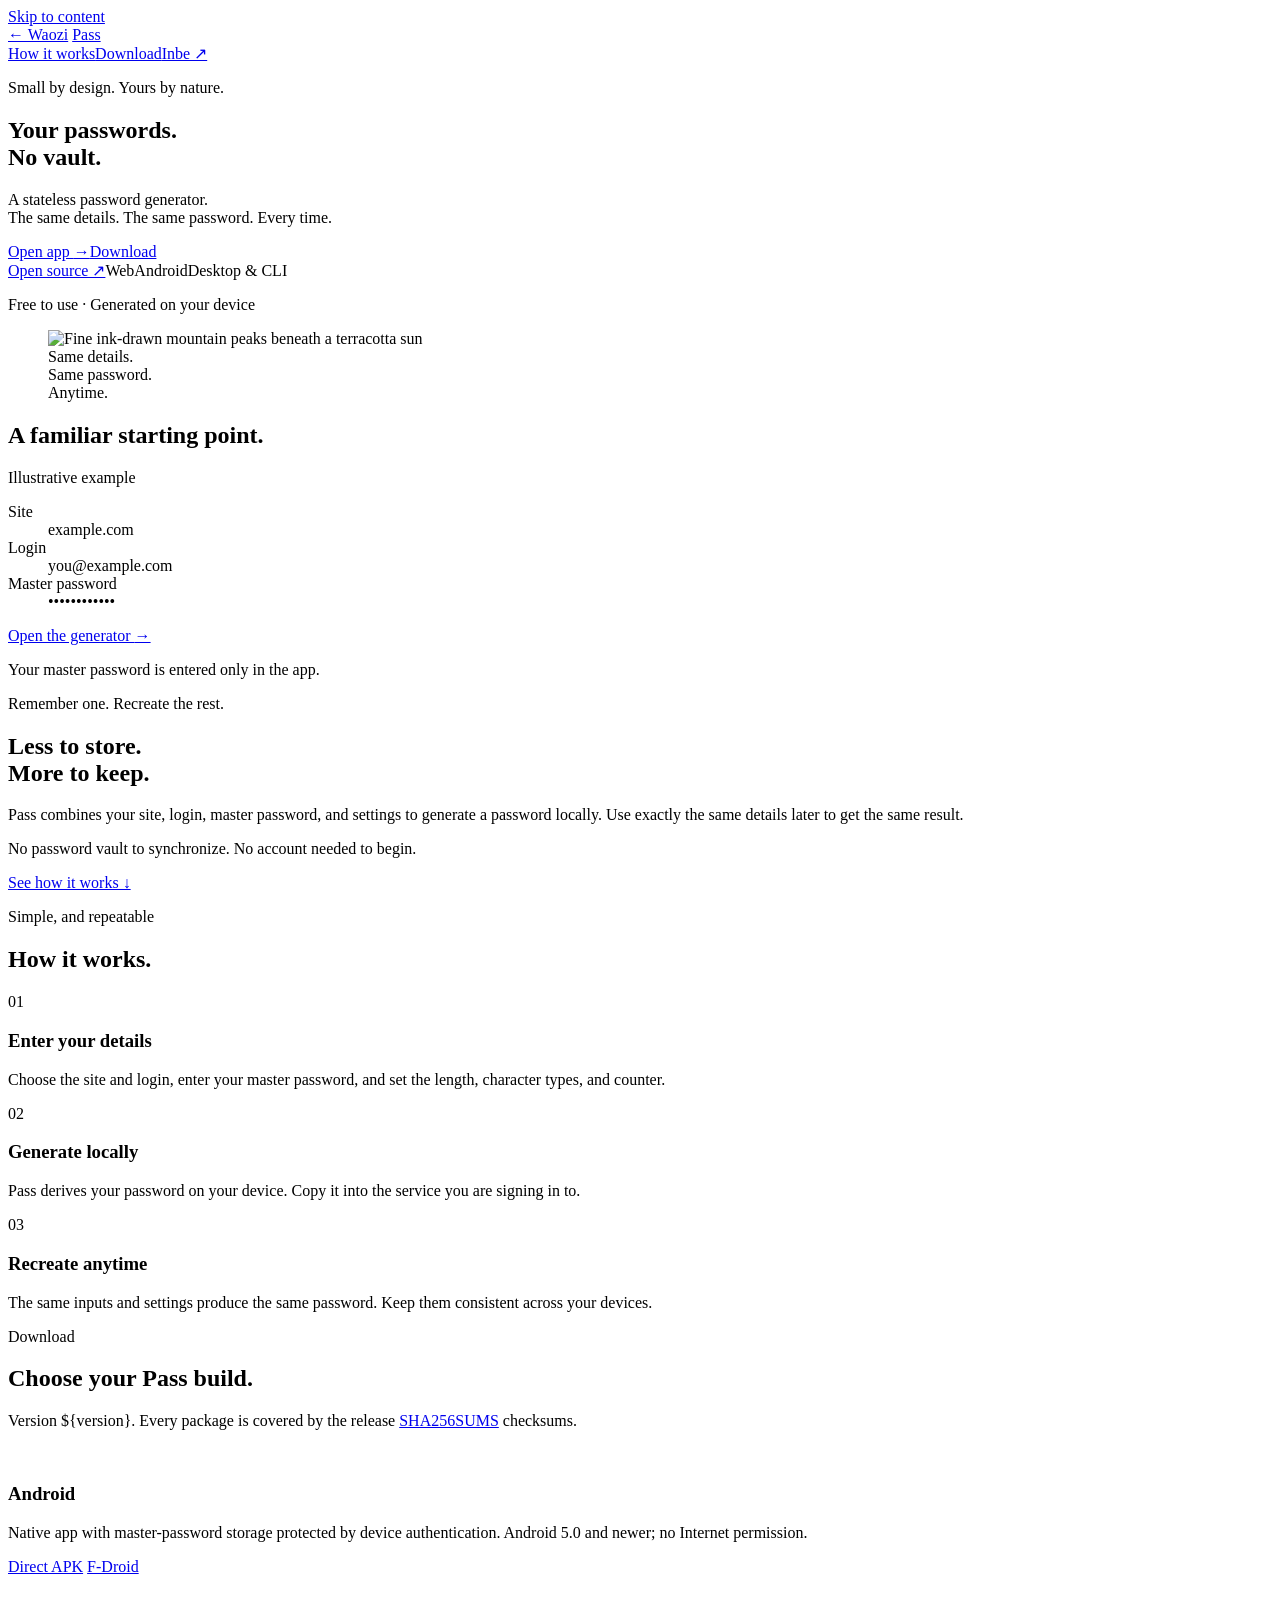
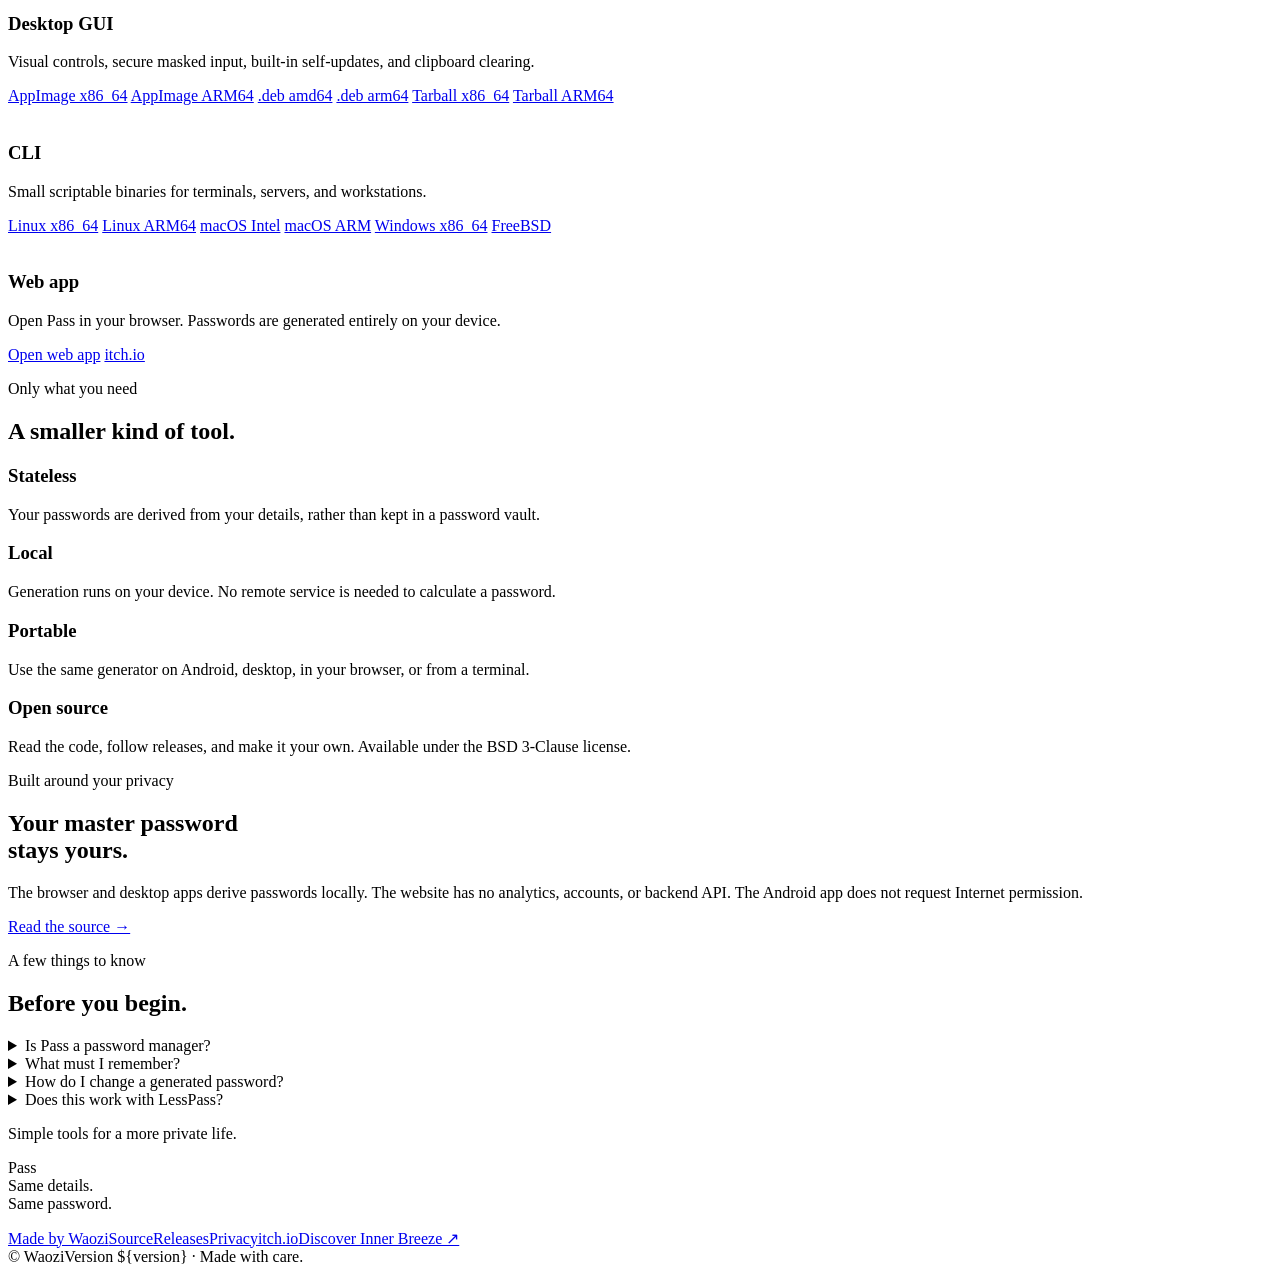
==== commit 2bcccf0b: "Rebuild Pass as a Ziran app on Kryon Pass's desktop, browser, Android, and command-line apps are now" ====
--- a/web/site/index.html
+++ b/web/site/index.html
@@ -68,7 +68,7 @@
           <div class="download-platform-icon"><img src="/icons/droid.png" alt=""></div>
           <div class="download-platform-body">
             <h3>Android</h3>
-            <p>Native app with biometric-protected master password storage. Android 5.0 and newer; no Internet permission.</p>
+            <p>Native app with master-password storage protected by device authentication. Android 5.0 and newer; no Internet permission.</p>
             <nav class="download-pills" aria-label="Android downloads">
               <a class="is-primary" href="/downloads/pass-android.apk">Direct APK</a>
               <a href="https://f-droid.org/packages/xyz.waozi.pass/">F-Droid</a>
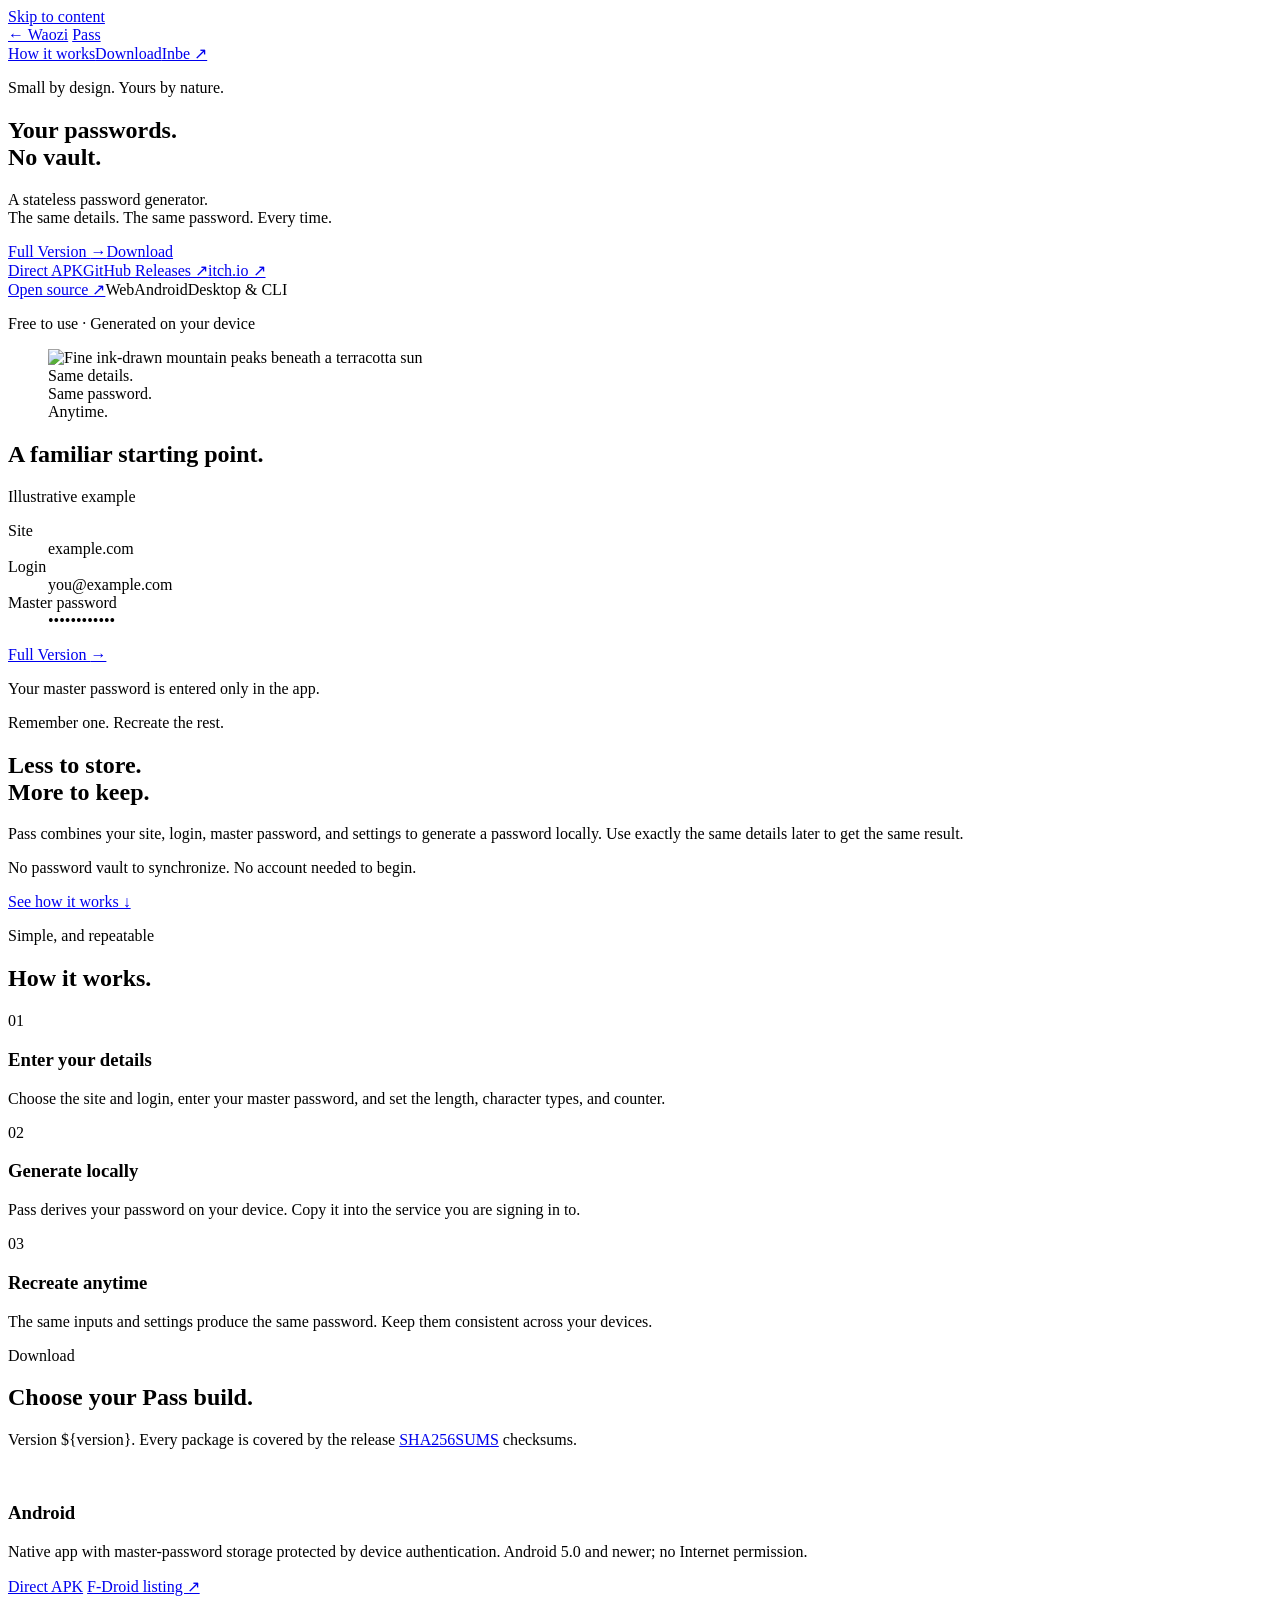
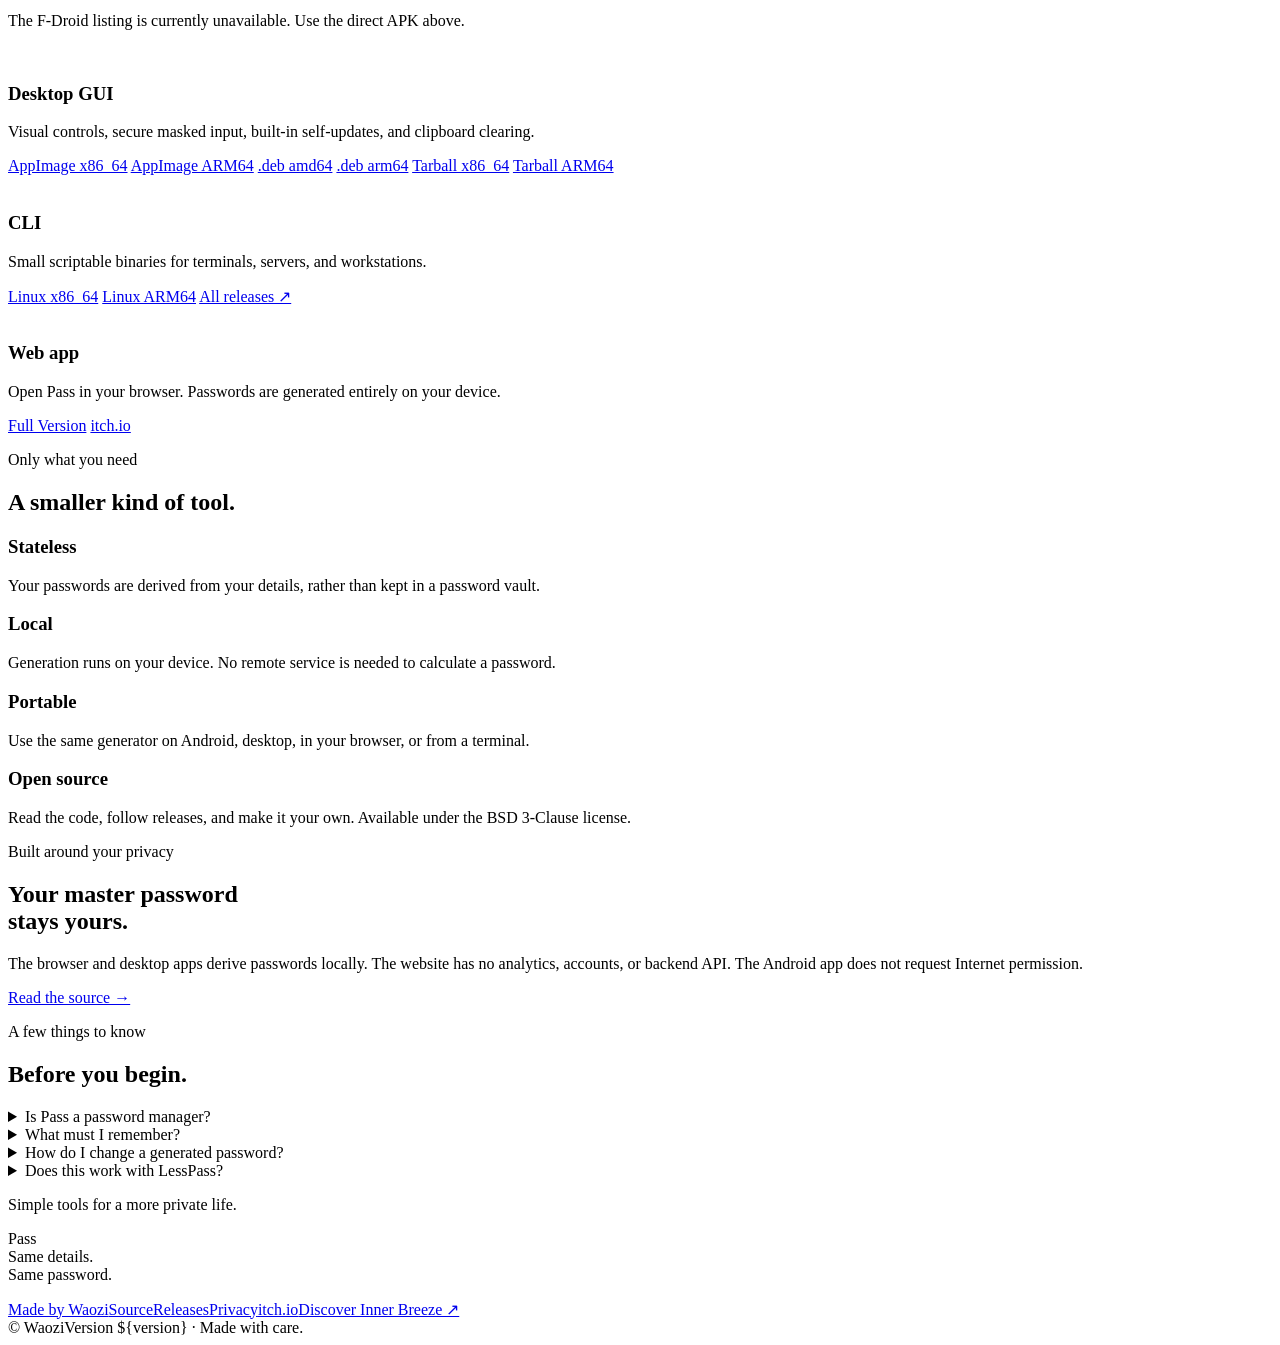
==== commit eceaa038: "Clarify full-version actions and expose verified downloads" ====
--- a/web/site/index.html
+++ b/web/site/index.html
@@ -38,7 +38,8 @@
         <p class="eyebrow">Small by design. Yours by nature.</p>
         <h1 id="hero-title">Your passwords.<br>No vault.</h1>
         <p class="hero-lede">A stateless password generator.<br>The same details. The same password. Every time.</p>
-        <div class="actions"><a class="button button-primary" href="/app/">Open app <span aria-hidden="true">→</span></a><a class="button" href="#downloads">Download</a></div>
+        <div class="actions"><a class="button button-primary" href="/app/">Full Version <span aria-hidden="true">→</span></a><a class="button" href="#downloads">Download</a></div>
+        <nav class="download-shortcuts" aria-label="Get Pass"><a class="text-link" href="/downloads/pass-android.apk">Direct APK</a><a class="text-link" href="https://github.com/waozixyz/pass/releases">GitHub Releases ↗</a><a class="text-link" href="https://waozi.itch.io/pass">itch.io ↗</a></nav>
         <div class="platforms"><a class="source" href="https://github.com/waozixyz/pass">Open source ↗</a><span>Web</span><span>Android</span><span>Desktop &amp; CLI</span></div>
         <p class="small-note">Free to use · Generated on your device</p>
       </div>
@@ -48,7 +49,7 @@
       <div class="generator-example">
         <div class="example-heading"><h2 id="generator-title">A familiar starting point.</h2><span>Illustrative example</span></div>
         <dl class="example-fields"><div><dt>Site</dt><dd>example.com</dd></div><div><dt>Login</dt><dd>you@example.com</dd></div><div><dt>Master password</dt><dd><span aria-label="Masked master password">••••••••••••</span></dd></div></dl>
-        <a class="button button-primary" href="/app/">Open the generator <span aria-hidden="true">→</span></a>
+        <a class="button button-primary" href="/app/">Full Version <span aria-hidden="true">→</span></a>
         <p class="example-note">Your master password is entered only in the app.</p>
       </div>
       <div class="generator-aside"><p class="eyebrow">Remember one. Recreate the rest.</p><h2>Less to store.<br>More to keep.</h2><p>Pass combines your site, login, master password, and settings to generate a password locally. Use exactly the same details later to get the same result.</p><p>No password vault to synchronize. No account needed to begin.</p><a class="text-link" href="#how-it-works">See how it works ↓</a></div>
@@ -71,8 +72,9 @@
             <p>Native app with master-password storage protected by device authentication. Android 5.0 and newer; no Internet permission.</p>
             <nav class="download-pills" aria-label="Android downloads">
               <a class="is-primary" href="/downloads/pass-android.apk">Direct APK</a>
-              <a href="https://f-droid.org/packages/xyz.waozi.pass/">F-Droid</a>
+              <a href="https://f-droid.org/packages/xyz.waozi.pass/">F-Droid listing ↗</a>
             </nav>
+            <p class="distribution-note">The F-Droid listing is currently unavailable. Use the direct APK above.</p>
           </div>
         </article>
         <article class="download-platform">
@@ -98,10 +100,7 @@
             <nav class="download-pills" aria-label="CLI downloads">
               <a class="is-primary" href="/downloads/pass-cli-linux-amd64.tar.gz">Linux x86_64</a>
               <a href="/downloads/pass-cli-linux-arm64.tar.gz">Linux ARM64</a>
-              <a href="/downloads/pass-cli-darwin-amd64.tar.gz">macOS Intel</a>
-              <a href="/downloads/pass-cli-darwin-arm64.tar.gz">macOS ARM</a>
-              <a href="/downloads/pass-cli-windows-amd64.zip">Windows x86_64</a>
-              <a href="/downloads/pass-cli-freebsd-amd64.tar.gz">FreeBSD</a>
+              <a href="https://github.com/waozixyz/pass/releases">All releases ↗</a>
             </nav>
           </div>
         </article>
@@ -111,7 +110,7 @@
             <h3>Web app</h3>
             <p>Open Pass in your browser. Passwords are generated entirely on your device.</p>
             <nav class="download-pills" aria-label="Web app links">
-              <a class="is-primary" href="/app/">Open web app</a>
+              <a class="is-primary" href="/app/">Full Version</a>
               <a href="https://waozi.itch.io/pass" target="_blank" rel="noopener">itch.io</a>
             </nav>
           </div>
